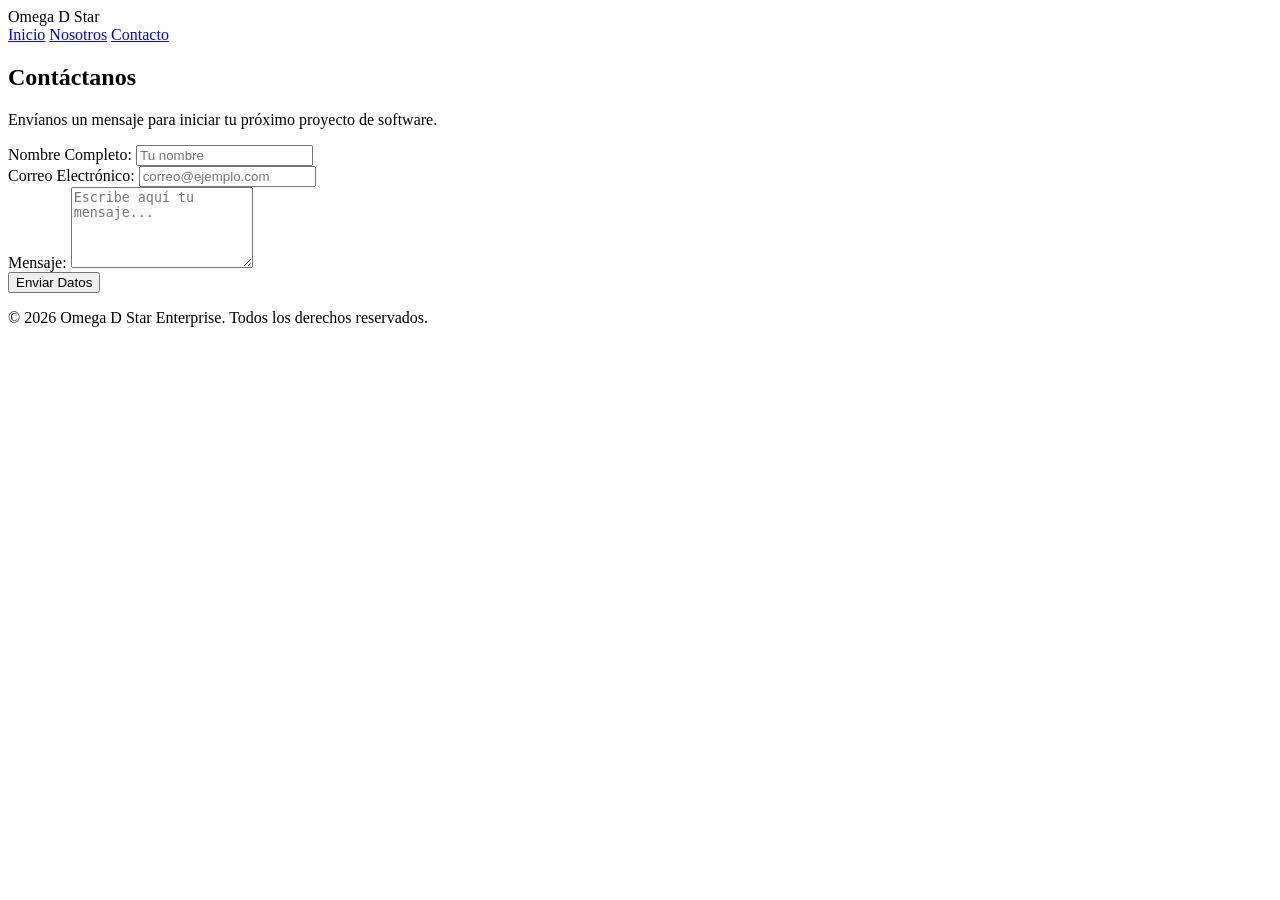
==== contacto.html @ 6e1cfbf6 "feat: Agregar pagina de Contacto con formulario funcional" ====
<!DOCTYPE html>
<html lang="es">
<head>
    <meta charset="UTF-8">
    <meta name="viewport" content="width=device-width, initial-scale=1.0">
    <title>Contacto | Omega D Star</title>
    <link rel="stylesheet" href="css/styles.css">
</head>
<body>
    <header>
        <div class="navbar">
            <div class="logo">Omega D Star</div>
            <nav>
                <a href="index.html">Inicio</a>
                <a href="nosotros.html">Nosotros</a>
                <a href="contacto.html" class="active">Contacto</a>
            </nav>
        </div>
    </header>

    <main class="container">
        <section class="form-section">
            <h2>Contáctanos</h2>
            <p>Envíanos un mensaje para iniciar tu próximo proyecto de software.</p>
            
            <form class="contact-form" action="#" method="POST">
                <div class="form-group">
                    <label for="nombre">Nombre Completo:</label>
                    <input type="text" id="nombre" name="nombre" required placeholder="Tu nombre">
                </div>
                <div class="form-group">
                    <label for="correo">Correo Electrónico:</label>
                    <input type="email" id="correo" name="correo" required placeholder="correo@ejemplo.com">
                </div>
                <div class="form-group">
                    <label for="mensaje">Mensaje:</label>
                    <textarea id="mensaje" name="mensaje" rows="5" required placeholder="Escribe aquí tu mensaje..."></textarea>
                </div>
                <button type="submit" class="btn-submit">Enviar Datos</button>
            </form>
        </section>
    </main>

    <footer>
        <p>&copy; 2026 Omega D Star Enterprise. Todos los derechos reservados.</p>
    </footer>
</body>
</html>
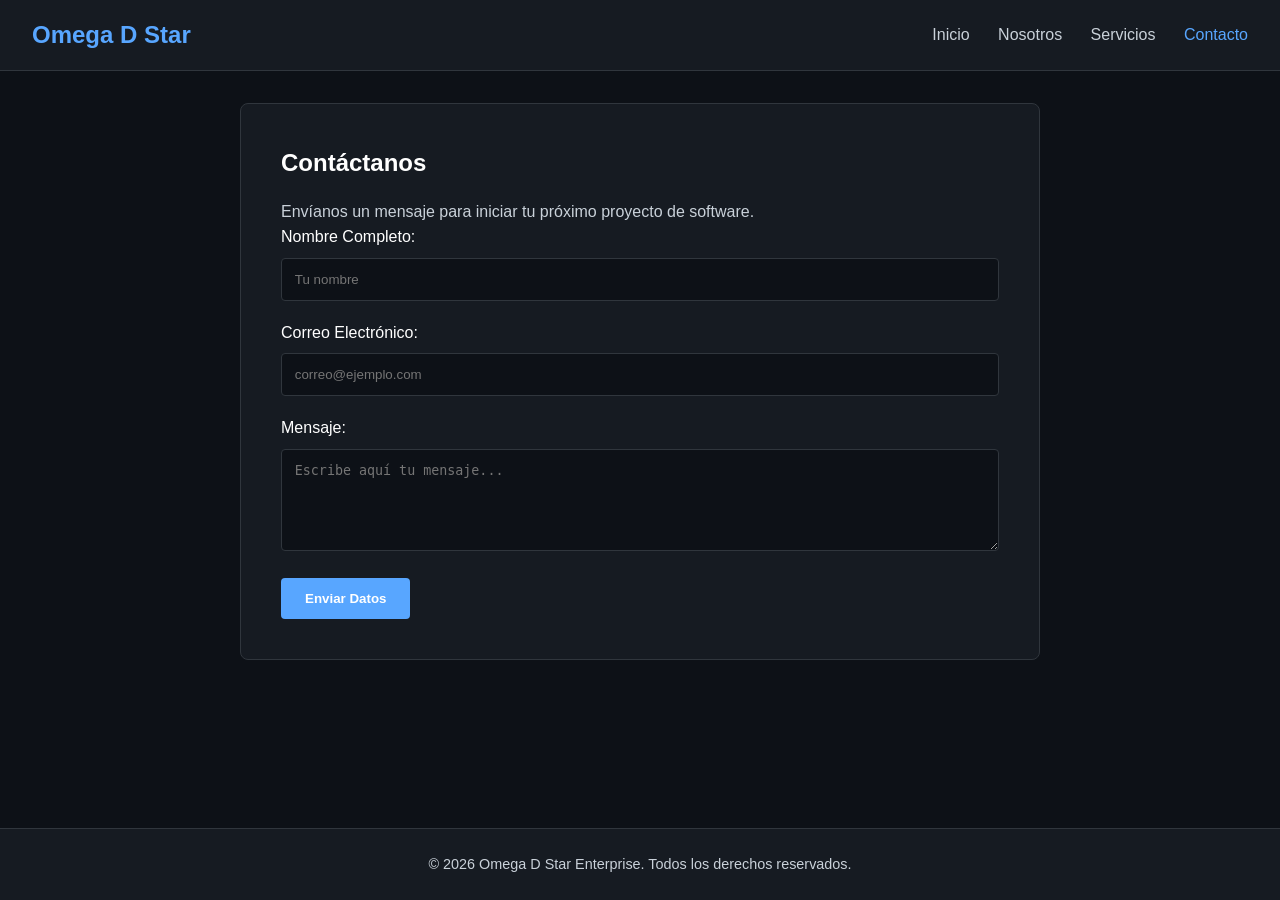
==== commit 362a5e3f: "feat: Unificar navegación global, sección servicios e imágenes" ====
--- a/contacto.html
+++ b/contacto.html
@@ -13,6 +13,7 @@
             <nav>
                 <a href="index.html">Inicio</a>
                 <a href="nosotros.html">Nosotros</a>
+                <a href="servicios.html">Servicios</a>
                 <a href="contacto.html" class="active">Contacto</a>
             </nav>
         </div>
--- a/css/styles.css
+++ b/css/styles.css
@@ -0,0 +1,154 @@
+:root {
+    --bg-color: #0d1117;
+    --text-color: #c9d1d9;
+    --accent-color: #58a6ff;
+    --card-bg: #161b22;
+    --border-color: #30363d;
+}
+
+* {
+    margin: 0;
+    padding: 0;
+    box-sizing: border-box;
+}
+
+body {
+    background-color: var(--bg-color);
+    color: var(--text-color);
+    font-family: 'Segoe UI', Tahoma, Geneva, Verdana, sans-serif;
+    line-height: 1.6;
+    display: flex;
+    flex-direction: column;
+    min-height: 100vh;
+}
+
+/* --- Barra de Navegación --- */
+.navbar {
+    display: flex;
+    justify-content: space-between;
+    align-items: center;
+    padding: 1rem 2rem;
+    background-color: var(--card-bg);
+    border-bottom: 1px solid var(--border-color);
+}
+
+.logo {
+    font-size: 1.5rem;
+    font-weight: bold;
+    color: var(--accent-color);
+}
+
+nav a {
+    color: var(--text-color);
+    text-decoration: none;
+    margin-left: 1.5rem;
+    transition: color 0.3s;
+}
+
+nav a:hover, nav a.active {
+    color: var(--accent-color);
+}
+
+/* --- Contenedores Estructurales --- */
+.container {
+    flex: 1;
+    max-width: 800px;
+    width: 90%;
+    margin: 2rem auto;
+}
+
+.hero {
+    background: linear-gradient(rgba(13, 17, 23, 0.75), rgba(13, 17, 23, 0.75)), url('../img/hero-bg.jpg') no-repeat center/cover;
+    padding: 5rem 2.5rem;
+    border-radius: 8px;
+    border: 1px solid var(--border-color);
+    text-align: center;
+}
+
+.content-block, .form-section {
+    background: var(--card-bg);
+    padding: 2.5rem;
+    border-radius: 8px;
+    border: 1px solid var(--border-color);
+}
+
+h1, h2, h3 {
+    color: #ffffff;
+    margin-bottom: 1rem;
+}
+
+/* --- Sección de Servicios --- */
+.service-item {
+    padding: 1rem;
+    border-left: 4px solid var(--accent-color);
+    background: var(--bg-color);
+    margin-top: 1.2rem;
+    border-radius: 0 4px 4px 0;
+}
+
+/* --- Formulario de Contacto --- */
+.form-group {
+    margin-bottom: 1.2rem;
+}
+
+label {
+    display: block;
+    margin-bottom: 0.5rem;
+    color: #ffffff;
+}
+
+input, textarea {
+    width: 100%;
+    padding: 0.8rem;
+    background-color: var(--bg-color);
+    border: 1px solid var(--border-color);
+    color: var(--text-color);
+    border-radius: 4px;
+}
+
+input:focus, textarea:focus {
+    outline: none;
+    border-color: var(--accent-color);
+}
+
+.btn-submit {
+    background-color: var(--accent-color);
+    color: #ffffff;
+    border: none;
+    padding: 0.8rem 1.5rem;
+    border-radius: 4px;
+    cursor: pointer;
+    font-weight: bold;
+    transition: background 0.3s;
+}
+
+.btn-submit:hover {
+    background-color: #1f6feb;
+}
+
+/* --- Pie de Página --- */
+footer {
+    text-align: center;
+    padding: 1.5rem;
+    background-color: var(--card-bg);
+    border-top: 1px solid var(--border-color);
+    font-size: 0.9rem;
+    margin-top: auto;
+}
+
+/* --- Diseño Responsivo --- */
+@media (max-width: 600px) {
+    .navbar {
+        flex-direction: column;
+        gap: 1rem;
+        text-align: center;
+    }
+
+    nav a {
+        margin: 0 0.7rem;
+    }
+
+    .hero, .content-block, .form-section {
+        padding: 1.5rem;
+    }
+}
